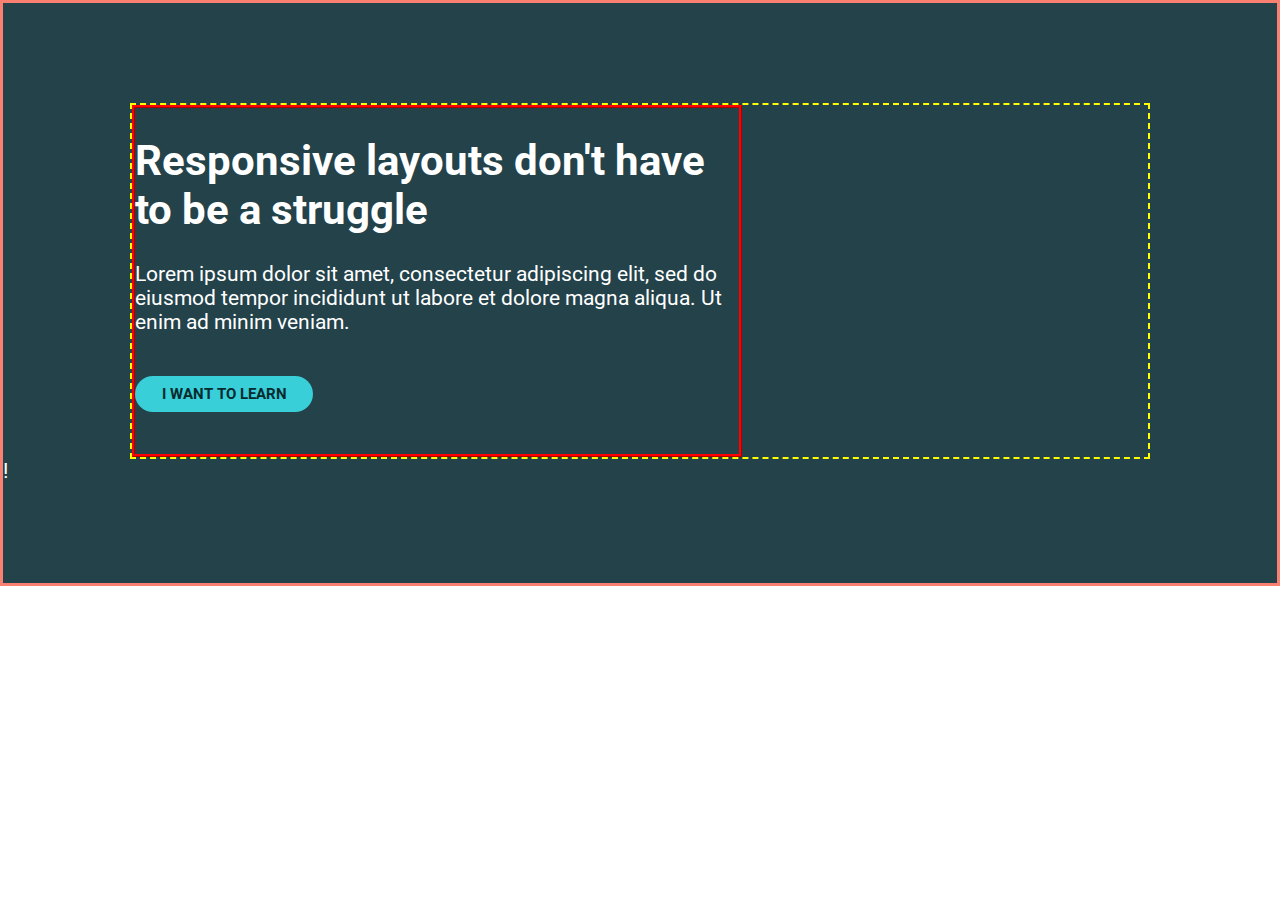
==== day3/index.html @ 7b5203e4 "just trying my bash" ====
<!DOCTYPE html>
<html lang="en">
<head>
    <meta charset="UTF-8">
    <meta http-equiv="X-UA-Compatible" content="IE=edge">
    <meta name="viewport" content="width=device-width, initial-scale=1.0">
    <link rel="preconnect" href="https://fonts.googleapis.com">
    <link rel="preconnect" href="https://fonts.googleapis.com">
    <link rel="preconnect" href="https://fonts.gstatic.com" crossorigin>
    <link href="https://fonts.googleapis.com/css2?family=Roboto:wght@900&display=swap" rel="stylesheet">
    <link rel="stylesheet" href="css/styles.css">
    <title>RESPONSIVENESS DAY3</title>
</head>
<body>
    <div class="container">
        <section class="part">
            <article class="content">
                <h1>Responsive layouts don't have to be a struggle</h1>
                <p>Lorem ipsum dolor sit amet, consectetur adipiscing elit, sed do eiusmod tempor incididunt ut labore et dolore magna aliqua. Ut enim ad minim veniam.</p>
                <p><a href="#"><strong>i want to learn</strong></a></p>
            </article>
        </section>
        <section class="were">!</section>
    </div>
    
</body>
</html>
---- day3/css/styles.css ----
*,
*::before,
*::after {
    box-sizing: border-box;
}

       /* 16px = 1rem */

body {
    margin: 0;
    font-family: 'Roboto', sans-serif;
    font-size: 1.312rem;
}

h1 {
    /* font-size: 3rem; */
 } 
 


.part {
    width: 80%;
    max-width: 1200px;
    margin: 0 auto;
    border: 2px dashed yellow;
    
}   

.container {
    padding: 100px 0;
    background: #23424A;
    color: #ffffff;
    border: 3px solid salmon;
}

.content {
    border: 3px ridge red;
    width: 60%;
}

.container p {
    margin-bottom: 2em;
}


a:link {
    display: inline-block;
    color: #072A2D;
    background: #38CFD9;
    text-transform: uppercase;
    text-decoration: none;
    padding: .6em 1.8em;
    border-radius: 100px;
    font-size: .7em;
}

 a:hover {
    /* display: inline-block; */
    box-shadow: 10px 10px 0px #ff96ad;
    top: -5px;
    left: -5px;
    text-decoration: underline;
    color: white;
    /* background: steelblue; */
    padding: 1em 2em;
} 

.were {
    /* height: 30%; */
}
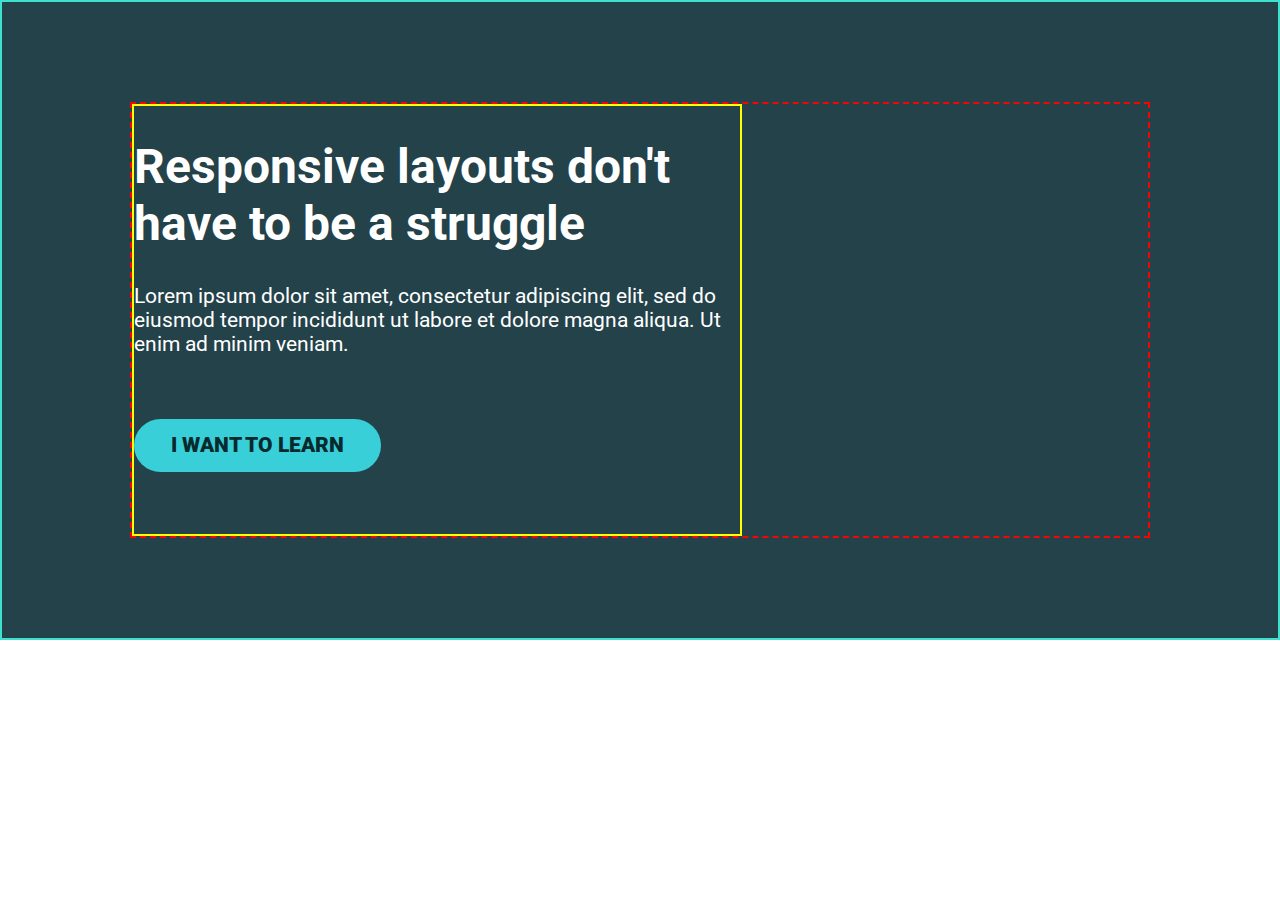
==== commit daedd8f1: "hgghfb" ====
--- a/day3/index.html
+++ b/day3/index.html
@@ -5,22 +5,20 @@
     <meta http-equiv="X-UA-Compatible" content="IE=edge">
     <meta name="viewport" content="width=device-width, initial-scale=1.0">
     <link rel="preconnect" href="https://fonts.googleapis.com">
-    <link rel="preconnect" href="https://fonts.googleapis.com">
     <link rel="preconnect" href="https://fonts.gstatic.com" crossorigin>
     <link href="https://fonts.googleapis.com/css2?family=Roboto:wght@900&display=swap" rel="stylesheet">
     <link rel="stylesheet" href="css/styles.css">
     <title>RESPONSIVENESS DAY3</title>
 </head>
 <body>
-    <div class="container">
-        <section class="part">
-            <article class="content">
+    <div class="wrap">
+        <div class="container">
+            <div class="wrapper">
                 <h1>Responsive layouts don't have to be a struggle</h1>
                 <p>Lorem ipsum dolor sit amet, consectetur adipiscing elit, sed do eiusmod tempor incididunt ut labore et dolore magna aliqua. Ut enim ad minim veniam.</p>
                 <p><a href="#"><strong>i want to learn</strong></a></p>
-            </article>
-        </section>
-        <section class="were">!</section>
+            </div>
+        </div>
     </div>
     
 </body>
--- a/day3/css/styles.css
+++ b/day3/css/styles.css
@@ -4,44 +4,39 @@
     box-sizing: border-box;
 }
 
-       /* 16px = 1rem */
-
 body {
     margin: 0;
     font-family: 'Roboto', sans-serif;
-    font-size: 1.312rem;
+    font-size: 1.3rem;
 }
 
 h1 {
-    /* font-size: 3rem; */
- } 
- 
+    font-size: 3rem;
+}
 
 
-.part {
+.container {
     width: 80%;
-    max-width: 1200px;
+    max-width: 1100px;
     margin: 0 auto;
-    border: 2px dashed yellow;
-    
-}   
+    border: 2px dashed red;
+}
 
-.container {
+.wrap {
+    color: #ffffff;
     padding: 100px 0;
     background: #23424A;
-    color: #ffffff;
-    border: 3px solid salmon;
+    border: 2px solid turquoise;
 }
 
-.content {
-    border: 3px ridge red;
+.wrapper {
     width: 60%;
+    border: 2px solid yellow;
 }
 
 .container p {
-    margin-bottom: 2em;
+    margin-bottom: 3em;
 }
-
 
 a:link {
     display: inline-block;
@@ -49,23 +44,19 @@
     background: #38CFD9;
     text-transform: uppercase;
     text-decoration: none;
-    padding: .6em 1.8em;
+    padding: .7em 1.8em;
     border-radius: 100px;
-    font-size: .7em;
+    font-weight: 900;
 }
 
- a:hover {
-    /* display: inline-block; */
+ a:hover,
+ a:focus {
+     opacity: .6;
     box-shadow: 10px 10px 0px #ff96ad;
     top: -5px;
     left: -5px;
     text-decoration: underline;
     color: white;
-    /* background: steelblue; */
     padding: 1em 2em;
 } 
 
-.were {
-    /* height: 30%; */
-}
-
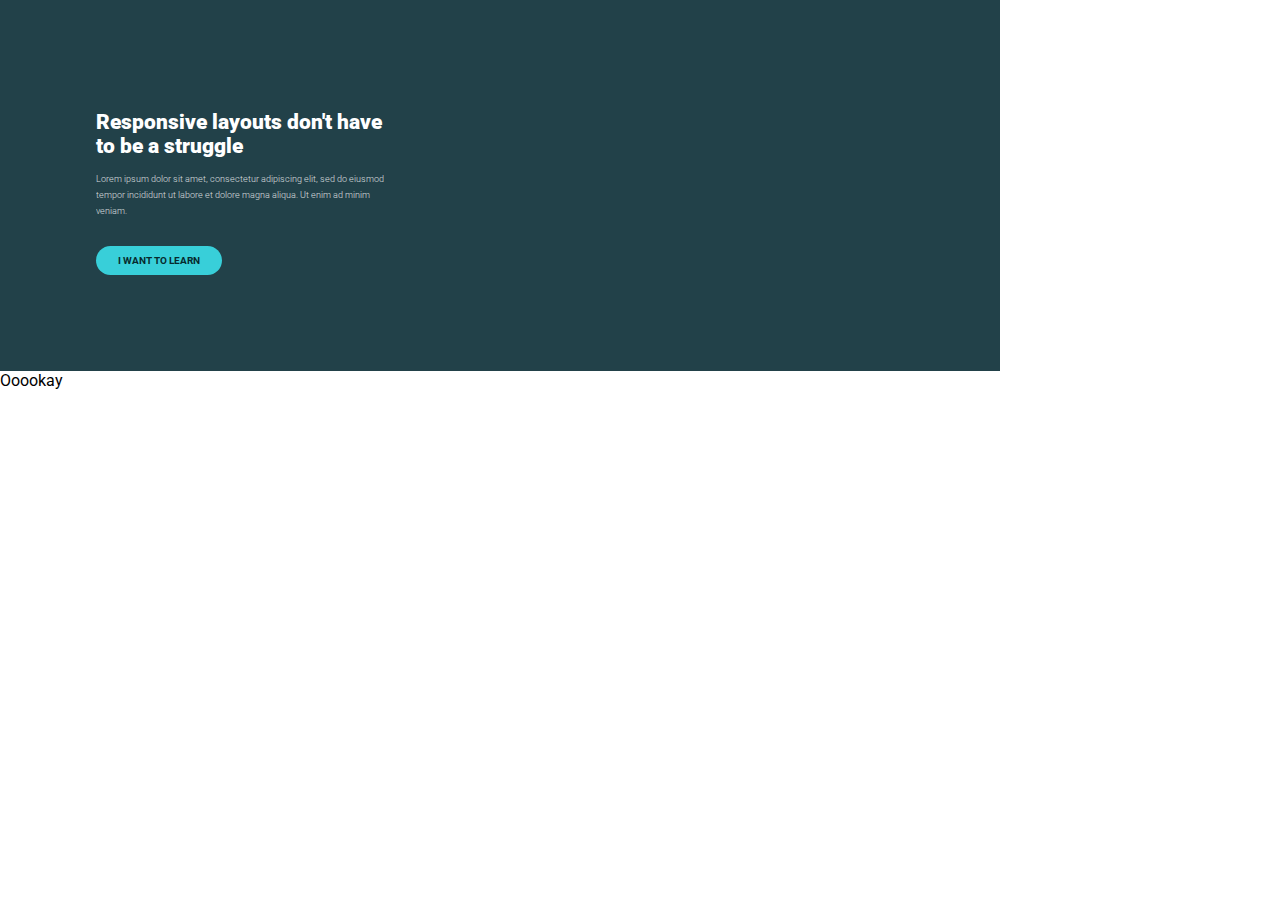
==== commit c0c26de1: "respond" ====
--- a/day3/index.html
+++ b/day3/index.html
@@ -5,8 +5,8 @@
     <meta http-equiv="X-UA-Compatible" content="IE=edge">
     <meta name="viewport" content="width=device-width, initial-scale=1.0">
     <link rel="preconnect" href="https://fonts.googleapis.com">
-    <link rel="preconnect" href="https://fonts.gstatic.com" crossorigin>
-    <link href="https://fonts.googleapis.com/css2?family=Roboto:wght@900&display=swap" rel="stylesheet">
+<link rel="preconnect" href="https://fonts.gstatic.com" crossorigin>
+<link href="https://fonts.googleapis.com/css2?family=Roboto&display=swap" rel="stylesheet">
     <link rel="stylesheet" href="css/styles.css">
     <title>RESPONSIVENESS DAY3</title>
 </head>
@@ -16,10 +16,10 @@
             <div class="wrapper">
                 <h1>Responsive layouts don't have to be a struggle</h1>
                 <p>Lorem ipsum dolor sit amet, consectetur adipiscing elit, sed do eiusmod tempor incididunt ut labore et dolore magna aliqua. Ut enim ad minim veniam.</p>
-                <p><a href="#"><strong>i want to learn</strong></a></p>
+                <a href="#" class="btn"><strong>i want to learn</strong></a>
             </div>
         </div>
     </div>
-    
+<div class="others">  Ooookay  </div>
 </body>
 </html>--- a/day3/css/styles.css
+++ b/day3/css/styles.css
@@ -7,56 +7,58 @@
 body {
     margin: 0;
     font-family: 'Roboto', sans-serif;
-    font-size: 1.3rem;
 }
 
-h1 {
-    font-size: 3rem;
+.wrap {
+    width: 100%;
+    max-width: 1000px;
+    background: hsl(192, 36%, 21%);
+    color: #fff;
+    padding: 6em;
 }
 
+.wrap h1 {
+    font-size: 1.3rem;
+    font-weight: 900;
+}
+
+.wrap p {
+    font-size: .55rem;
+    font-weight: 300;
+    margin-bottom: 3em;
+    line-height: 1.8;
+    opacity: .8;
+}
 
 .container {
     width: 80%;
-    max-width: 1100px;
-    margin: 0 auto;
-    border: 2px dashed red;
-}
-
-.wrap {
-    color: #ffffff;
-    padding: 100px 0;
-    background: #23424A;
-    border: 2px solid turquoise;
 }
 
 .wrapper {
-    width: 60%;
-    border: 2px solid yellow;
+    width: 45%;
 }
 
-.container p {
-    margin-bottom: 3em;
+.btn,
+.btn:active {
+    display: inline-block;
+    text-decoration: none;
+    color: #072A2D;
+    text-transform: uppercase;
+    background: #38CFD9;
+    padding: .8em 2.1em;
+    border-radius: 100px;
+    font-size: .65rem;
 }
 
-a:link {
-    display: inline-block;
-    color: #072A2D;
-    background: #38CFD9;
-    text-transform: uppercase;
-    text-decoration: none;
-    padding: .7em 1.8em;
-    border-radius: 100px;
-    font-weight: 900;
+.btn:hover,
+.btn:focus {
+    opacity: .7;
+    box-shadow: 7px 7px 0px #ff96ad ;
+    top: -4px;
+    left: -4px;
+
 }
 
- a:hover,
- a:focus {
-     opacity: .6;
-    box-shadow: 10px 10px 0px #ff96ad;
-    top: -5px;
-    left: -5px;
-    text-decoration: underline;
-    color: white;
-    padding: 1em 2em;
-} 
+.others{
 
+}
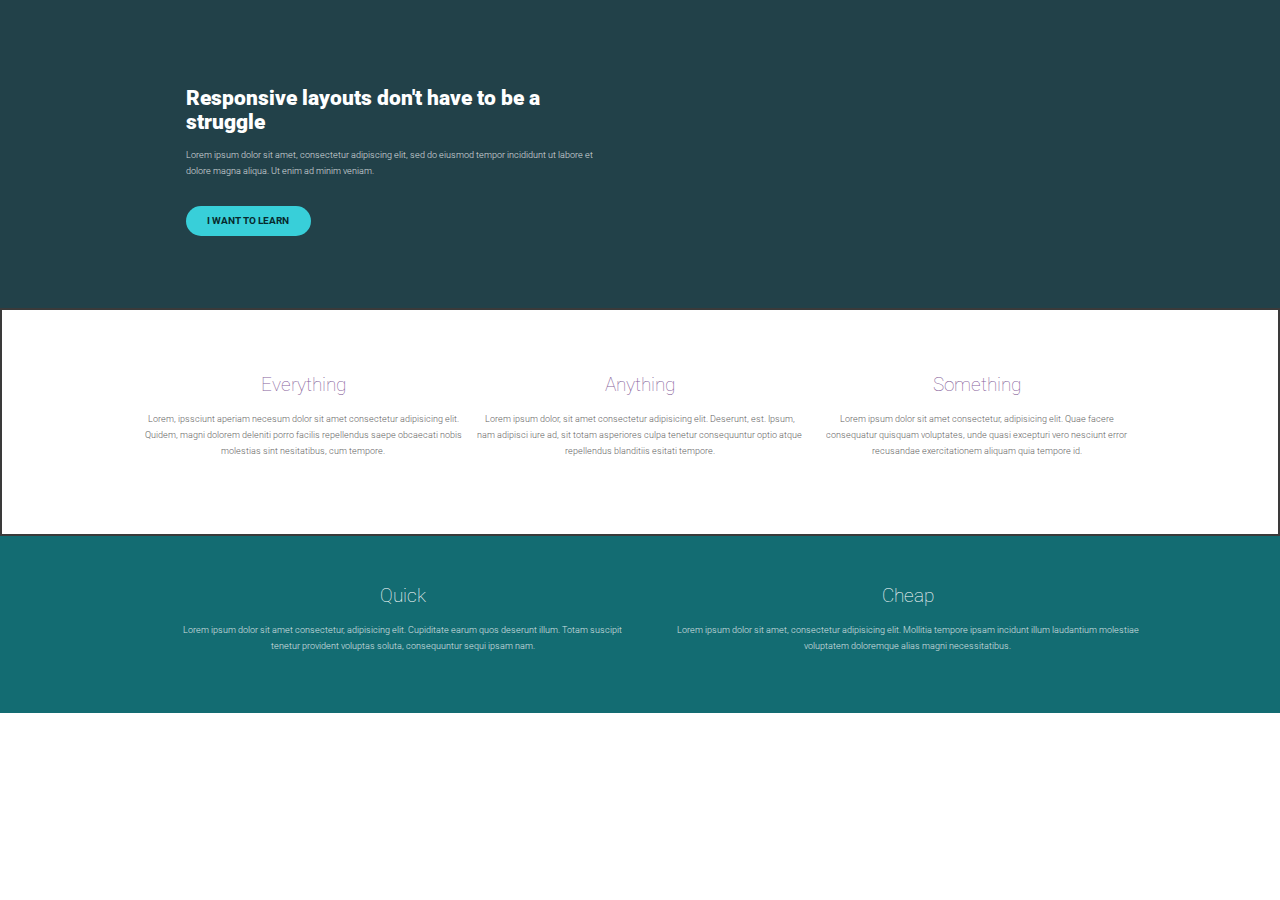
==== commit e0c7bfdb: "oookkmay" ====
--- a/day3/index.html
+++ b/day3/index.html
@@ -15,11 +15,43 @@
         <div class="container">
             <div class="wrapper">
                 <h1>Responsive layouts don't have to be a struggle</h1>
-                <p>Lorem ipsum dolor sit amet, consectetur adipiscing elit, sed do eiusmod tempor incididunt ut labore et dolore magna aliqua. Ut enim ad minim veniam.</p>
+                <p id="ppp">Lorem ipsum dolor sit amet, consectetur adipiscing elit, sed do eiusmod tempor incididunt ut labore et dolore magna aliqua. Ut enim ad minim veniam.</p>
                 <a href="#" class="btn"><strong>i want to learn</strong></a>
             </div>
         </div>
     </div>
-<div class="others">  Ooookay  </div>
+<div class="house">
+    <div class="container">
+        <div class="row">
+            <div class="col one">
+                <h2>Something</h2>
+                <p class="klass">Lorem ipsum dolor sit amet consectetur, adipisicing elit. Quae facere consequatur quisquam voluptates, unde quasi excepturi vero nesciunt error recusandae exercitationem aliquam quia tempore id.</p>
+            </div>
+            <div class="col two">
+                <h2>Anything</h2>
+                <p class="klass">Lorem ipsum dolor, sit amet consectetur adipisicing elit. Deserunt, est. Ipsum, nam adipisci iure ad, sit totam asperiores culpa tenetur consequuntur optio atque repellendus blanditiis esitati tempore.</p>
+            </div>
+            <div class="col three">
+                <h2>Everything</h2>
+                <p class="klass">Lorem, ipssciunt aperiam necesum dolor sit amet consectetur adipisicing elit. Quidem, magni dolorem deleniti porro facilis repellendus saepe obcaecati nobis molestias sint nesitatibus, cum tempore.</p>
+            </div>
+        </div>
+    </div>
+</div>
+
+<div class="home">
+    <div class="container downs">
+        <div class="down row">
+            <div class="col daya">
+                <h2>Cheap</h2>
+                <p class="klass">Lorem ipsum dolor sit amet, consectetur adipisicing elit. Mollitia tempore ipsam incidunt illum laudantium molestiae voluptatem doloremque alias magni necessitatibus.</p>
+            </div>
+            <div class="col daya">
+                <h2>Quick</h2>
+                <p class="klass">Lorem ipsum dolor sit amet consectetur, adipisicing elit. Cupiditate earum quos deserunt illum. Totam suscipit tenetur provident voluptas soluta, consequuntur sequi ipsam nam.</p>
+            </div>
+        </div>
+    </div>
+</div>
 </body>
 </html>--- a/day3/css/styles.css
+++ b/day3/css/styles.css
@@ -11,10 +11,9 @@
 
 .wrap {
     width: 100%;
-    max-width: 1000px;
     background: hsl(192, 36%, 21%);
     color: #fff;
-    padding: 6em;
+    padding: 4.5em;
 }
 
 .wrap h1 {
@@ -22,16 +21,12 @@
     font-weight: 900;
 }
 
-.wrap p {
+#ppp  {
     font-size: .55rem;
     font-weight: 300;
     margin-bottom: 3em;
     line-height: 1.8;
     opacity: .8;
-}
-
-.container {
-    width: 80%;
 }
 
 .wrapper {
@@ -59,6 +54,60 @@
 
 }
 
-.others{
+.container {
+    width: 80%;
+    max-width: 1000px;
+    margin: 0 auto;
+}
 
+.house {
+    border: 2px solid #3A3A3A;
+    padding: 3em 0;      
 }
+
+.house h2 {
+    color: #87629A;
+}
+
+.house p {
+    color: #3A3A3A;
+}
+
+.row {
+    display: flex;
+    flex-direction: row-reverse;
+    gap: 10px;
+}
+
+.home {
+    background: #136C72;
+    color: #FFF;
+    padding: 2em 0;
+}
+
+.col {
+    width: 100%;
+}
+
+.daya {
+    margin-left: 30px;
+    width: 100%;
+}
+
+h2 {
+    text-align: center;
+    font-size: 1.2rem;
+    font-weight: 110;
+}
+
+.klass {
+     text-align: center;
+}
+
+p  {
+    font-size: .55rem;
+    font-weight: 300;
+    margin-bottom: 3em;
+    line-height: 1.8;
+    opacity: .8;
+}